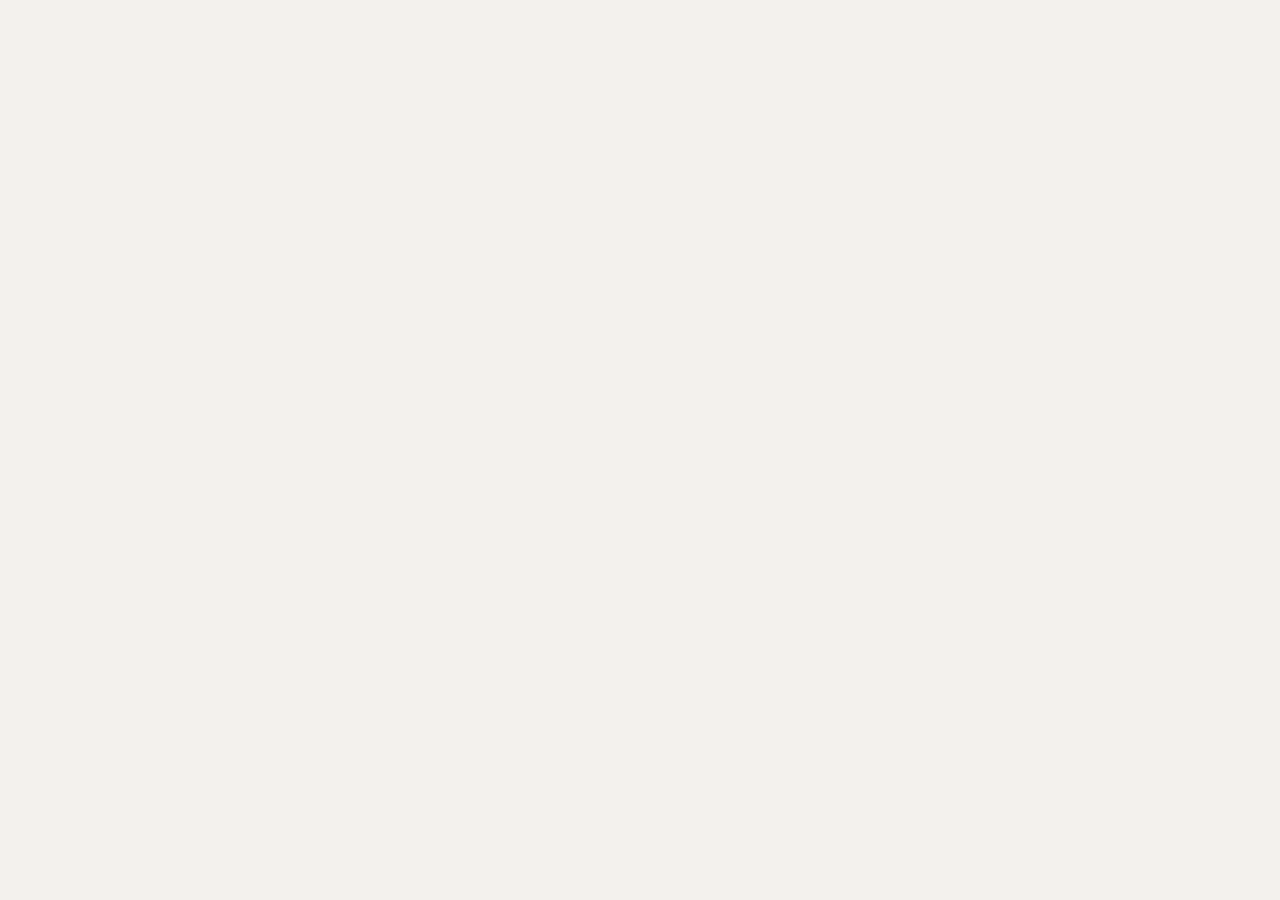
==== index.html @ d0c2f611 "start" ====
<!DOCTYPE html>
<html lang="en">
<head>
    <meta charset="UTF-8">
    <meta name="viewport" content="width=device-width, initial-scale=1.0">
    <meta http-equiv="X-UA-Compatible" content="ie=edge">
    <title>Document</title>
    <link href="assets/styles.css" rel="stylesheet">
</head>
<body>
    
</body>
</html>
---- assets/styles.css ----
body {
    background: #f3f1ed;
}
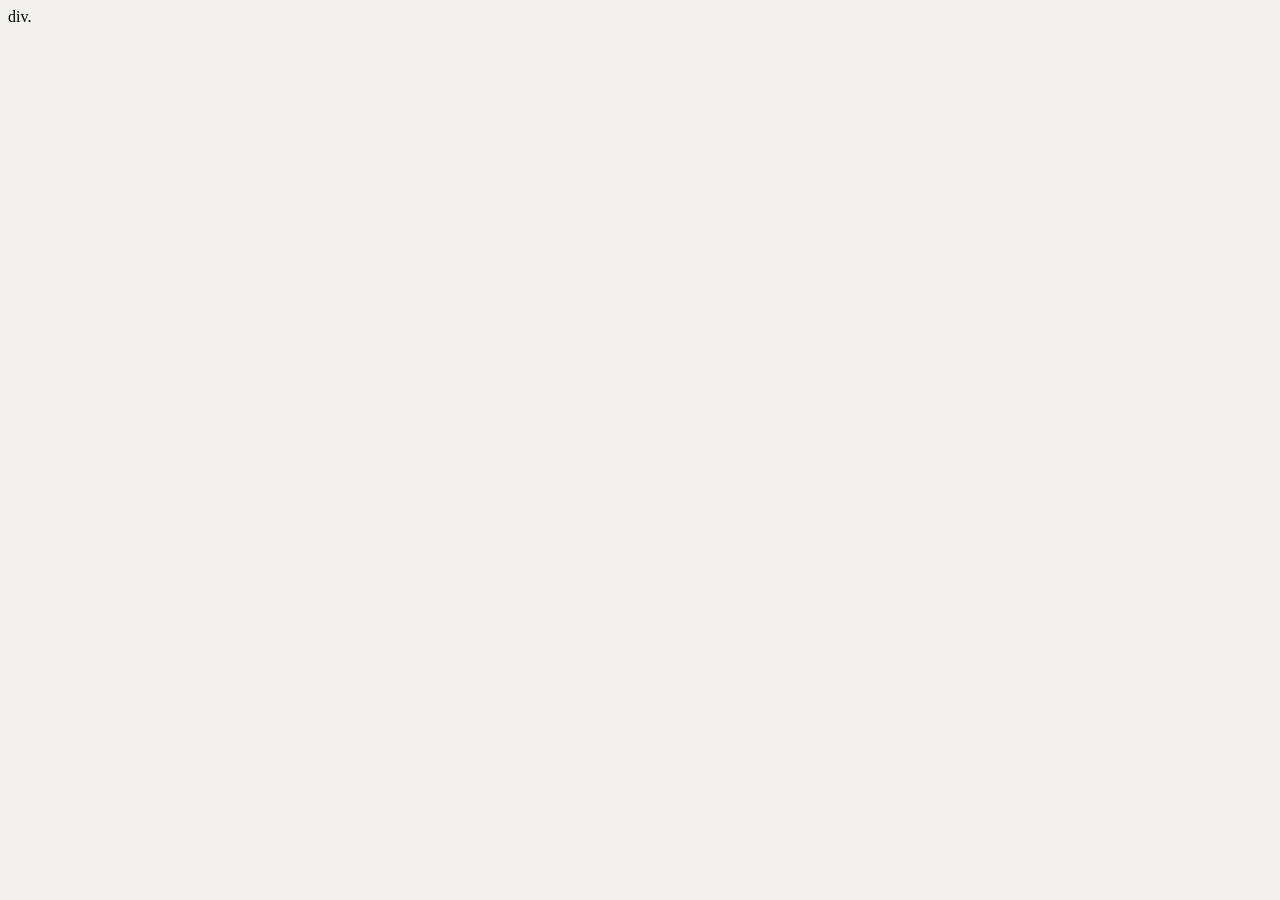
==== commit 600ee4db: "fix" ====
--- a/index.html
+++ b/index.html
@@ -6,8 +6,11 @@
     <meta http-equiv="X-UA-Compatible" content="ie=edge">
     <title>Document</title>
     <link href="assets/styles.css" rel="stylesheet">
+    <script src="paletter.js"></script>
 </head>
 <body>
-    
+    <div class="wrap">
+        div.
+    </div>
 </body>
 </html>
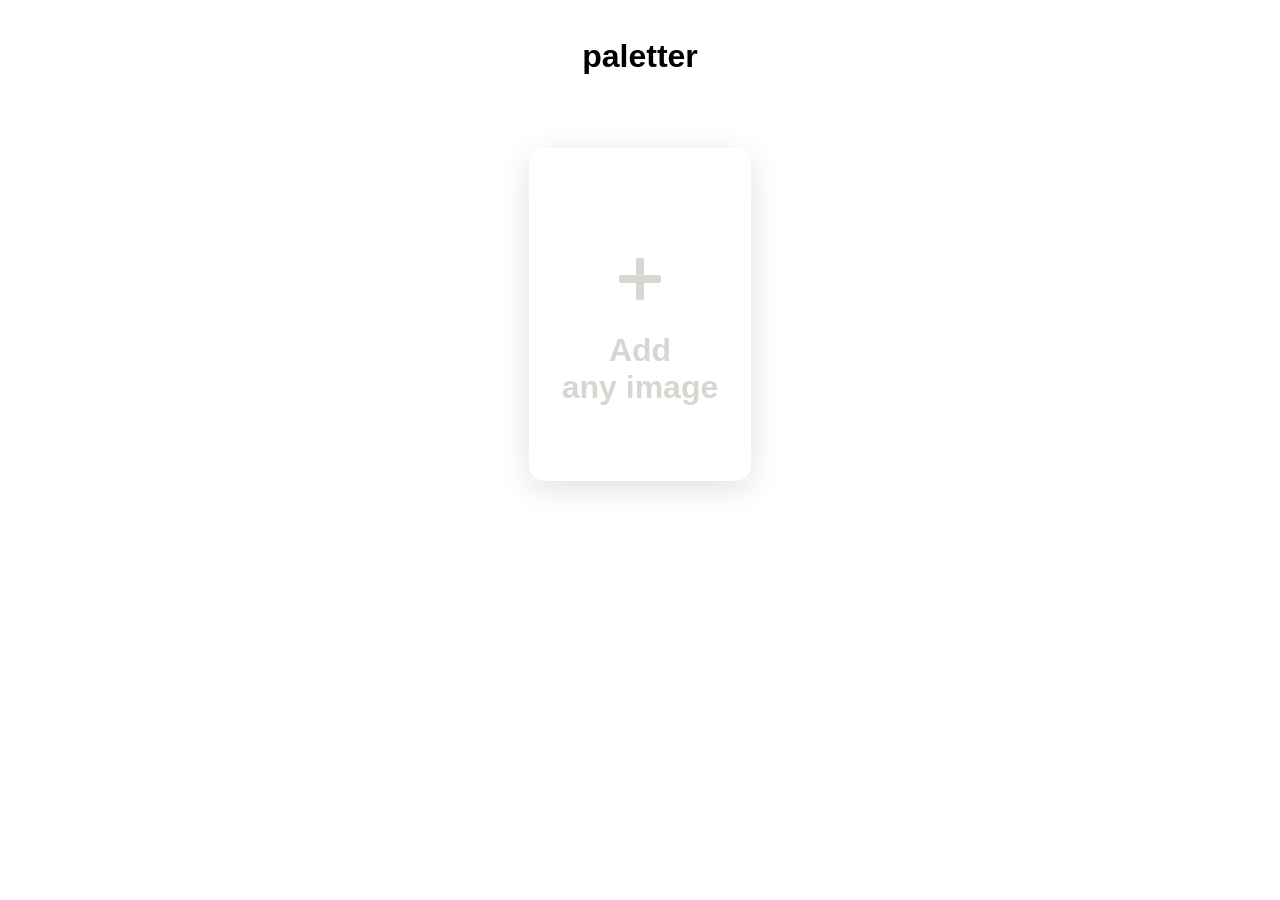
==== commit 0cd41906: "check index html" ====
--- a/index.html
+++ b/index.html
@@ -5,12 +5,19 @@
     <meta name="viewport" content="width=device-width, initial-scale=1.0">
     <meta http-equiv="X-UA-Compatible" content="ie=edge">
     <title>Document</title>
-    <link href="assets/styles.css" rel="stylesheet">
-    <script src="paletter.js"></script>
+    <link rel="stylesheet" href="src/styles.css"> 
 </head>
 <body>
-    <div class="wrap">
-        div.
-    </div>
+    <section id="logo">
+        <div class="logo">paletter</div>
+    </section>
+    <section>
+        <div class="card noselect">
+            <div class="card__placeholder">
+                <div class="card__plus"></div>
+                <div class="card__text">Add<br/>any&nbsp;image</div>
+            </div>
+        </div>
+    </section>
 </body>
 </html>
--- a/src/styles.css
+++ b/src/styles.css
@@ -0,0 +1,57 @@
+body {
+    font-family: -apple-system, BlinkMacSystemFont, 'Segoe UI', Roboto, Ubuntu, 'Helvetica Neue', sans-serif;
+    text-align: center;
+}
+
+.logo {
+    font-size: 32px;
+    line-height: 40px;
+    font-weight: 700;
+    margin-top: 36px
+}
+
+.card {
+    margin: 72px auto 0;
+
+    width: 222px;
+    min-height: 333px;
+    border-radius: 16px;
+    
+    cursor: pointer;
+    box-shadow: 0 8px 32px 0 rgba(0,0,0,.12);
+    transition: transform .6s, box-shadow .6s;
+}
+
+.noselect {
+    -webkit-touch-callout: none; /* iOS Safari */
+      -webkit-user-select: none; /* Safari */
+       -khtml-user-select: none; /* Konqueror HTML */
+         -moz-user-select: none; /* Firefox */
+          -ms-user-select: none; /* Internet Explorer/Edge */
+              user-select: none; /* Non-prefixed version, currently
+                                    supported by Chrome and Opera */
+  }
+
+.card:active {
+    transform: scale(.95);
+    box-shadow: 0 2px 8px 0 rgba(0,0,0,.12);
+}
+
+.card__placeholder {
+    padding-top: 110px;
+}
+
+.card__text {
+    padding-top: 32px;
+    font-size: 32px;
+    color: #D9D6D2;
+    font-weight: 700;
+}
+
+.card__plus {
+    margin: 0 auto;
+    width: 42px;
+    height: 42px;
+    background-image: url("plus.svg");
+    background-repeat: no-repeat;
+}
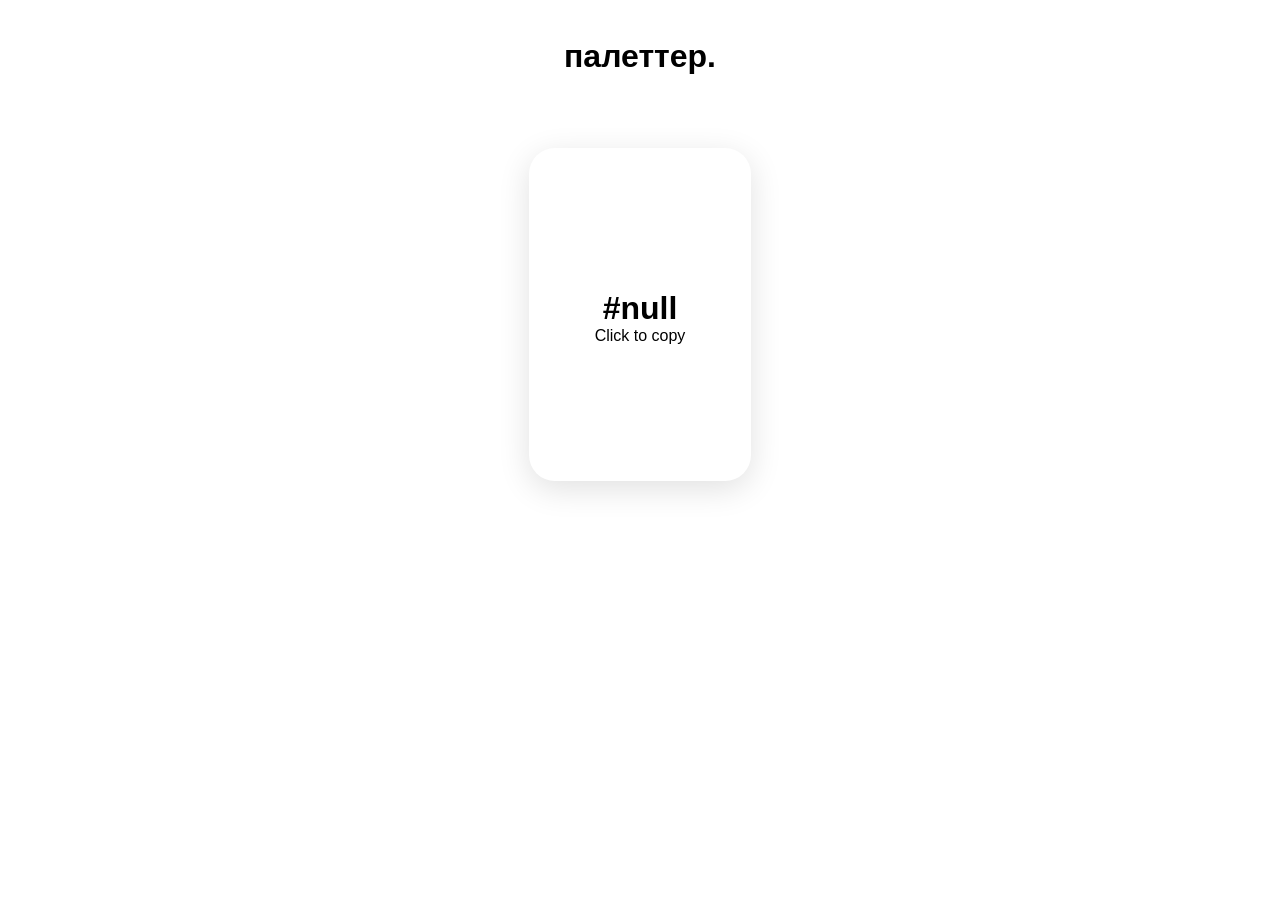
==== commit ee877d4f: "create html" ====
--- a/index.html
+++ b/index.html
@@ -8,16 +8,76 @@
     <link rel="stylesheet" href="src/styles.css"> 
 </head>
 <body>
+    
+
     <section id="logo">
-        <div class="logo">paletter</div>
+        <div class="logo noselect">палеттер.</div>
     </section>
     <section>
         <div class="card noselect">
-            <div class="card__placeholder">
-                <div class="card__plus"></div>
-                <div class="card__text">Add<br/>any&nbsp;image</div>
+            <div class="card__placeholder noselect">
+                <div class="card__text noselect"></div>
+                <div class="card__meta noselect">Click to copy</div>
             </div>
         </div>
     </section>
+
+    <script type="text/javascript">
+        var url_string = window.location.href
+        var url = new URL(url_string);
+        var color = url.searchParams.get("hex");
+        console.log(color);
+
+        var card = document.querySelector('.card')
+        card.style.backgroundColor = "#" + color;
+        var cardText = document.querySelector('.card__text')
+        cardText.textContent = "#" + color
+        // document.querySelector("body").style.backgroundColor = "#" + color + "10"
+
+        function css2rgb (css) {
+            if (css.length === 4) {
+                var r = css[1]
+                var g = css[2]
+                var b = css[3]
+                css = '#' + r + r + g + g + b + b
+            }
+
+            return [
+                parseInt(css.substr(1,2), 16),
+                parseInt(css.substr(3,2), 16),
+                parseInt(css.substr(5,2), 16),
+            ]
+        }
+
+        var rgbArray = css2rgb(color)
+
+        var r = rgbArray[0],
+            g = rgbArray[1],
+            b = rgbArray[2]
+
+        var bColor = "rgb(" + r + "," + g + "," + b + ")";
+        var y = 0.2126*r + 0.7152*g + 0.0722*b;
+        var textColor = y < 150 ? 'white' : 'black';
+        card.style.color = textColor
+
+        function copyToClipboard() {
+            navigator.clipboard.writeText("#" + color)
+                .then(() => {
+                    document.querySelector('.card__meta').textContent = (
+                        Math.random() > 0.5 ? "Copied!" : "Yeah, we've copied it!"
+                    )
+                })
+                .catch(err => {
+                    console.log('Something went wrong', err);
+                });
+        }
+
+        window.addEventListener('click', (o) => {
+            o.path.forEach(el => {
+                if(el === card)
+                    copyToClipboard()  
+            });
+        })
+    </script>
 </body>
 </html>
--- a/src/styles.css
+++ b/src/styles.css
@@ -1,13 +1,15 @@
 body {
     font-family: -apple-system, BlinkMacSystemFont, 'Segoe UI', Roboto, Ubuntu, 'Helvetica Neue', sans-serif;
     text-align: center;
+    background-color: #fff;
 }
 
 .logo {
     font-size: 32px;
     line-height: 40px;
     font-weight: 700;
-    margin-top: 36px
+    margin-top: 36px;
+    color: #000;
 }
 
 .card {
@@ -15,7 +17,7 @@
 
     width: 222px;
     min-height: 333px;
-    border-radius: 16px;
+    border-radius: 26px;
     
     cursor: pointer;
     box-shadow: 0 8px 32px 0 rgba(0,0,0,.12);
@@ -44,7 +46,7 @@
 .card__text {
     padding-top: 32px;
     font-size: 32px;
-    color: #D9D6D2;
+    /* color: #fff; */
     font-weight: 700;
 }
 
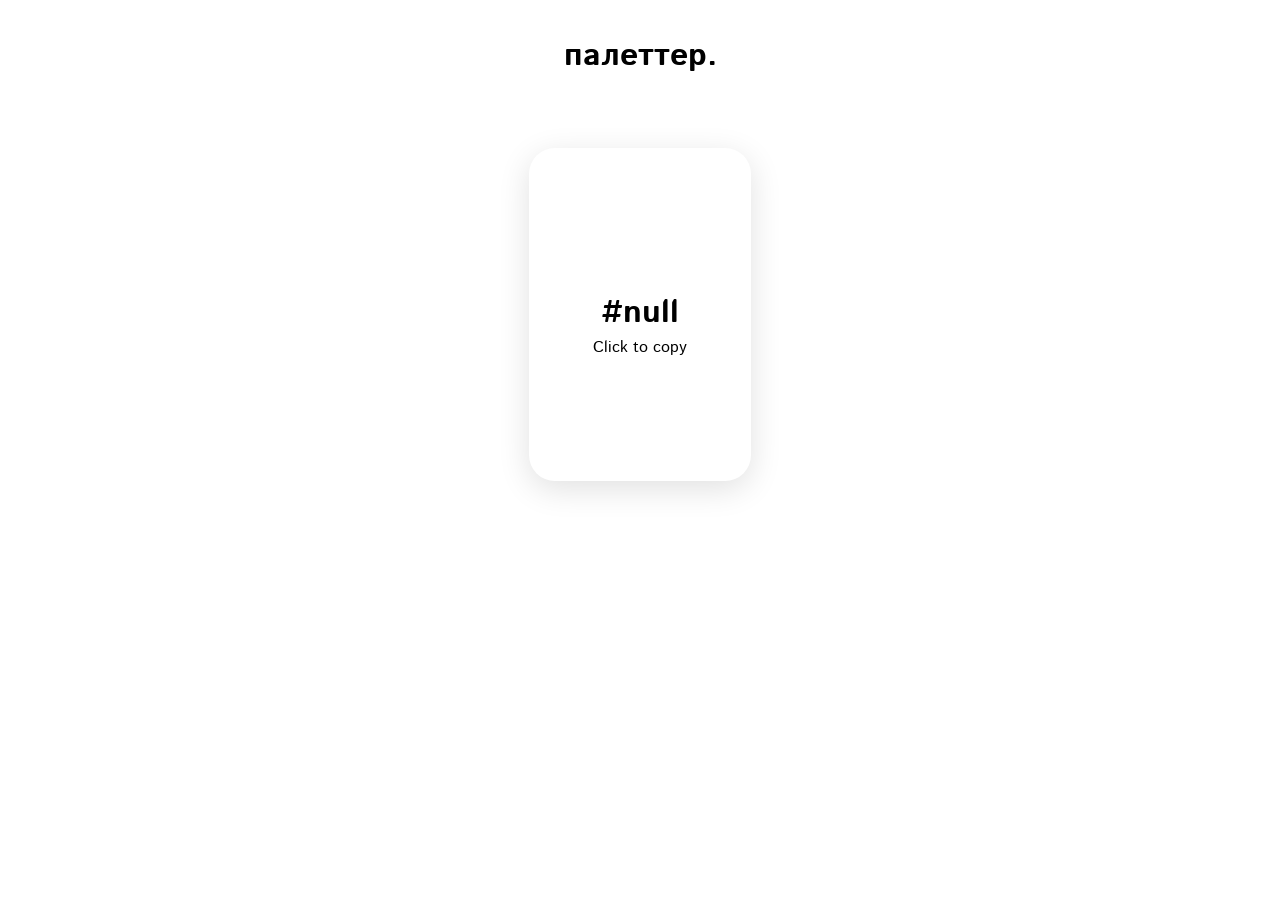
==== commit b550ebd9: "add og 1" ====
--- a/index.html
+++ b/index.html
@@ -1,11 +1,18 @@
 <!DOCTYPE html>
-<html lang="en">
+<html lang="en" prefix="og: http://ogp.me/ns# fb: http://ogp.me/ns/fb#">
 <head>
     <meta charset="UTF-8">
     <meta name="viewport" content="width=device-width, initial-scale=1.0">
     <meta http-equiv="X-UA-Compatible" content="ie=edge">
-    <title>Document</title>
-    <link rel="stylesheet" href="src/styles.css"> 
+    <meta property="og:type" content="website">
+    <meta property="og:site_name" content="Палеттер.">
+    <meta property="og:title" content="Палеттер. Инструмент поиска акцентных цветов">
+    <meta property="og:locale" content="ru_RU">
+    
+
+    <title>Палеттер. Инструмент поиска акцентных цветов</title>
+    <link rel="stylesheet" href="src/styles.css">
+    <link href="https://fonts.googleapis.com/css?family=Istok+Web:700&display=swap" rel="stylesheet">
 </head>
 <body>
     
--- a/src/styles.css
+++ b/src/styles.css
@@ -1,5 +1,5 @@
 body {
-    font-family: -apple-system, BlinkMacSystemFont, 'Segoe UI', Roboto, Ubuntu, 'Helvetica Neue', sans-serif;
+    font-family: 'Istok Web', -apple-system, BlinkMacSystemFont, 'Segoe UI', Roboto, Ubuntu, 'Helvetica Neue', sans-serif;
     text-align: center;
     background-color: #fff;
 }
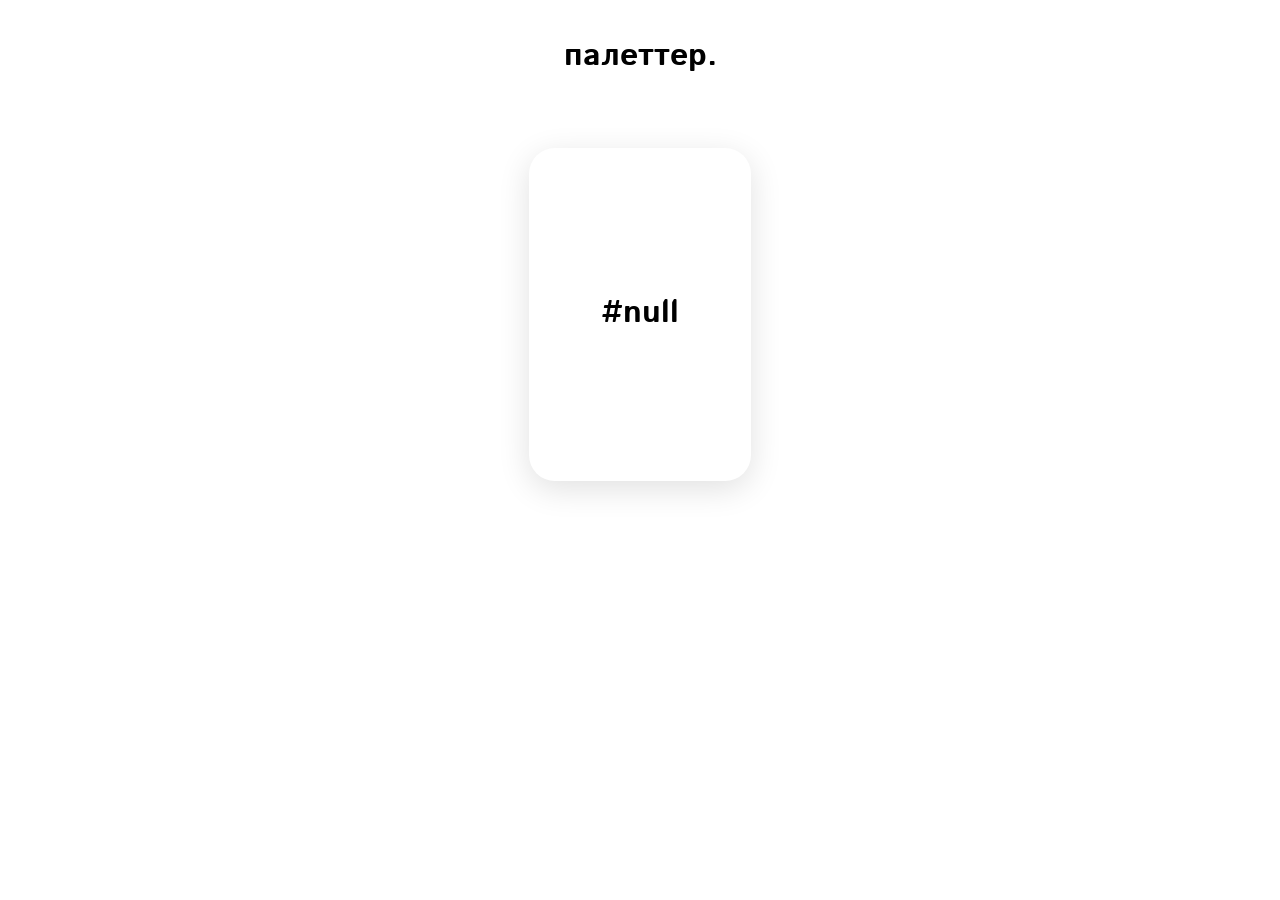
==== commit 4ce9dbb9: "Update index.html update color logic" ====
--- a/index.html
+++ b/index.html
@@ -3,12 +3,14 @@
 <head>
     <meta charset="UTF-8">
     <meta name="viewport" content="width=device-width, initial-scale=1.0">
+    <meta name="theme-color" content="">
     <meta http-equiv="X-UA-Compatible" content="ie=edge">
     <meta property="og:type" content="website">
     <meta property="og:site_name" content="Палеттер.">
     <meta property="og:title" content="Палеттер. Инструмент поиска акцентных цветов">
     <meta property="og:locale" content="ru_RU">
-    
+    <meta property="og:image" content="https://api.telegram.org/file/bot810089311:AAFhToQ70pseIsOI8Id3NpvH4l_NSFEpapY/documents/file_116.jpeg" />
+    <meta property="og:image:type" content="image/jpeg" />
 
     <title>Палеттер. Инструмент поиска акцентных цветов</title>
     <link rel="stylesheet" href="src/styles.css">
@@ -24,7 +26,7 @@
         <div class="card noselect">
             <div class="card__placeholder noselect">
                 <div class="card__text noselect"></div>
-                <div class="card__meta noselect">Click to copy</div>
+<!--                 <div class="card__meta noselect">Click to copy</div> -->
             </div>
         </div>
     </section>
@@ -39,7 +41,10 @@
         card.style.backgroundColor = "#" + color;
         var cardText = document.querySelector('.card__text')
         cardText.textContent = "#" + color
-        // document.querySelector("body").style.backgroundColor = "#" + color + "10"
+//         var body = document.querySelector('body')
+//         body.style.backgroundColor = "#" + color;
+        document.querySelector("body").style.backgroundColor = "#" + color + "10"
+        document.querySelectorAll('meta[name=theme-color]')[0].content = "#" + color + "10"
 
         function css2rgb (css) {
             if (css.length === 4) {
@@ -87,4 +92,4 @@
         })
     </script>
 </body>
-</html>+</html>
